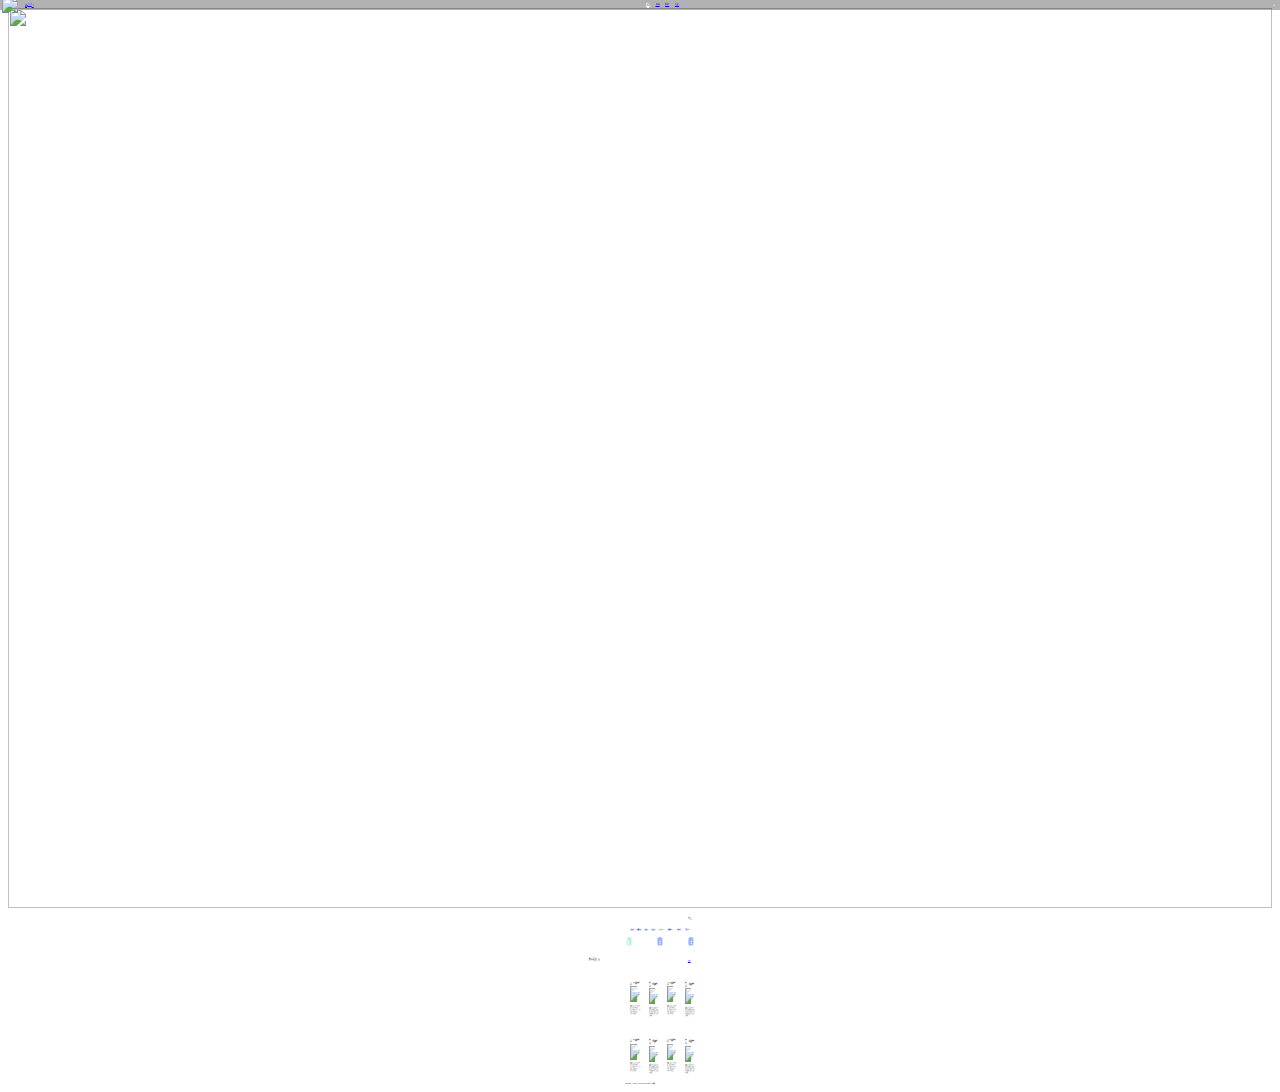
==== index.html @ 39307aaf "Please enter the commit message for your changes. Lines starting with '#' will be ignored, and an em" ====
<!DOCTYPE html>
<html lang="zh-CN">

<head>
  <meta charset="UTF-8">
  <meta name="viewport" content="width=device-width, initial-scale=1.0">
  <title>中医智行</title>

  <!-- bootstrap.css -->
  <link rel="stylesheet" href="/bootstrap-5.3.0-alpha1-dist/css/bootstrap-reboot.css">

  <!-- 字体图标 -->
  <link rel="stylesheet" href="/iconfont/iconfont.css">

  <link rel="stylesheet" href="/css/base.css">
  <link rel="stylesheet" href="/css/normalize.css">
  <link rel="stylesheet" href="/css/common.css">

  <link rel="shortcut icon" href="https://p1.music.126.net/1lqMPskW7B75S1Km452I_Q==/18762066417668140.jpg?param=130y130"
    type="image/x-icon">


  <script>
    // 检测屏幕宽度并进行跳转
    function redirectToMobileOrDesktop() {
      // 获取屏幕宽度
      var screenWidth = window.innerWidth || document.documentElement.clientWidth

      // 设置阈值来判断移动设备与桌面设备的界限，这里假设小于等于 768px 为移动设备
      var threshold = 768

      // 如果屏幕宽度小于等于阈值，跳转至移动端网站
      if (screenWidth <= threshold) {
        window.location.href = 'https://m-zyzx.netlify.app'
      }
    }

    // 在DOM加载完成后调用函数
    document.addEventListener('DOMContentLoaded', function () {
      redirectToMobileOrDesktop()
    });
  </script>
</head>

<body>
  <!-- 导航栏 -->
  <nav class="navbar">
    <!-- left -->
    <a class="navbar-brand" href="/index.html">
      <img src="/img/logo_white.png" alt="...">
    </a>

    <!-- 药房 -->
    <a href="#" class="pharmacyBtn">
      <i class="iconfont icon-pharmacy"></i>
      <div class="location">
        <span class="pharmacy-text">云浮</span>
        <i class="iconfont icon-arrow-down-fill"></i>
      </div>
    </a>

    <!-- middle -->
    <ul class="navbar-nav">
      <li class="nav-item">
        <a class="nav-link active" href="/index.html">首页</a>
      </li>
      <li class="nav-item">
        <a class="nav-link" href="/html/mall.html">商城</a>
      </li>
      <li class="nav-item">
        <a class="nav-link" href="/html/healthy.html">健康</a>
      </li>
      <li class="nav-item">
        <a class="nav-link" href="/html/community.html">社区</a>
      </li>
    </ul>

    <!-- right -->
    <div class="navbar-right">
      <form role="search">
        <input id="search" class="" type="search" placeholder="搜索医院或药品" aria-label="搜索医院或药品">
        <label for="search"><i class="iconfont icon-search"></i></label>
      </form>
      <!-- 个人 -->
      <a href="#" class="personBtn"><i class="iconfont icon-person"></i></a>
    </div>
  </nav>

  <div class="banner">
    <div class="indicator">
      <div class="left"></div>
      <div class="middle active"></div>
      <div class="right"></div>
    </div>
    <div class="imgBox">
      <img src="/img/banner/banner2.png" alt="">
    </div>
  </div>


  <!-- 版心 -->
  <div class="container">
    <!-- 智能问诊, 健康查询等 -->
    <div class="tools">
      <div class="header">
        <a href="#" class="more">更多 <i class="iconfont icon-arrow-right"></i></a>
      </div>
      <ul class="row">
        <li class="tool-item znwz">
          <a href="#" class="tool-link">
            <img src="/img/tool/znwz.png" alt="">
            <p>智能问诊</p>
          </a>
        </li>
        <li class="tool-item jkzx">
          <a href="#" class="tool-link">
            <img src="/img/tool/jkzx.png" alt="">
            <p>健康咨询</p>
          </a>
        </li>
        <li class="tool-item znpf">
          <a href="#" class="tool-link">
            <img src="/img/tool/znpf.png" alt="">
            <p>智能配方</p>
          </a>
        </li>
        <li class="tool-item znsb">
          <a href="#" class="tool-link">
            <img src="/img/tool/znsb.png" alt="">
            <p>智能识别</p>
          </a>
        </li>
        <li class="tool-item bad yfjc">
          <a href="#" class="tool-link">
            <img src="/img/tool/yfjc.png" alt="" class="">
            <p>药方检测</p>
          </a>
        </li>
        <li class="tool-item bad jkzc">
          <a href="#" class="tool-link">
            <img src="/img/tool/jkzc.png" alt="" class="">
            <p>健康自测</p>
          </a>
        </li>
        <li class="tool-item bad smzs">
          <a href="#" class="tool-link">
            <img src="/img/tool/smzs.png" alt="" class="">
            <p>睡眠助手</p>
          </a>
        </li>
        <li class="tool-item bad jbdt">
          <a href="#" class="tool-link">
            <img src="/img/tool/jbdt.png" alt="" class="">
            <p>疾病动态</p>
          </a>
        </li>
      </ul>
    </div>

    <!-- 预约挂号, 线下预约等 -->
    <div class="appointment">
      <ul class="row">
        <li class="appointment-item">
          <a href="#" class="appointment-link">
            <img src="/img/appointment/yygh-bg.png" class="bg" alt="">
            <p class="title">预约挂号</p>
            <p class="description">节约时间</p>
            <a href="#" class="goto">立即咨询</a>
            <i><img src="/img/appointment/yygh-icon.png" class="icon" id="yygh-icon" alt=""></i>
          </a>
        </li>
        <li class="appointment-item">
          <a href="#" class="appointment-link">
            <img src="/img/appointment/xxyy-bg.png" class="bg" alt="">
            <p class="title">线下预约</p>
            <p class="description">精准治疗</p>
            <a href="#" class="goto">立即咨询</a>
            <i><img src="/img/appointment/xxyy-icon.png" class="icon" id="xxyy-icon" alt=""></i>
          </a>
        </li>
        <li class="appointment-item">
          <a href="#" class="appointment-link">
            <img src="/img/appointment/zjjj-bg.png" class="bg" alt="">
            <p class="title">专家讲解</p>
            <p class="description">知识拓宽</p>
            <a href="#" class="goto">立即咨询</a>
            <i><img src="/img/appointment/zjjj-icon.png" class="icon" id="zjjj-icon" alt=""></i>
          </a>
        </li>
      </ul>
    </div>

    <!-- 推荐医生 -->
    <div class="recommend-doctor">
      <div class="header">
        <p>推荐医生<i class="iconfont icon-doctor"></i></p>
        <a href="#" class="more">更多 <i class="iconfont icon-arrow-right"></i></a>
      </div>
      <div class="body">
        <ul>
          <li>
            <div class="card">
              <div class="imgBox"><img src="/img/lilac.jpg" alt=""></div>
              <div class="card-body">
                <h5 class="card-title">
                  <div class="name">江园园</div>
                  <div class="department">主任医师 | 妇科</div>
                </h5>
                <div class="secondary-title">
                  <img class="score" src="/img/recommend-doctor/stars.png"></img>
                  <div class="visit-time"><span>3600</span>次接诊</div>
                </div>
                <p class="speciality">擅长于中西医结合治疗不孕不育症，妇科内分泌
                  失调疾病，复发性流产，妇科炎性疾病...</p>
              </div>
            </div>
          </li>
          <li>
            <div class="card">
              <div class="imgBox"><img src="/img/lilac.jpg" alt=""></div>
              <div class="card-body">
                <h5 class="card-title">
                  <div class="name">林青鸿</div>
                  <div class="department">主任中医师 | 针灸科</div>
                </h5>
                <div class="secondary-title">
                  <img class="score" src="/img/recommend-doctor/stars.png"></img>
                  <div class="visit-time"><span>3600</span>次接诊</div>
                </div>
                <p class="speciality">运用针灸及中药治疗颈椎病，腰腿痛，膝关节疼痛，
                  带状疱疹神经痛，头痛头晕病...</p>
              </div>
            </div>
          </li>
          <li>
            <div class="card">
              <div class="imgBox"><img src="/img/lilac.jpg" alt=""></div>
              <div class="card-body">
                <h5 class="card-title">
                  <div class="name">江园园</div>
                  <div class="department">主任医师 | 妇科</div>
                </h5>
                <div class="secondary-title">
                  <img class="score" src="/img/recommend-doctor/stars.png"></img>
                  <div class="visit-time"><span>3600</span>次接诊</div>
                </div>
                <p class="speciality">擅长于中西医结合治疗不孕不育症，妇科内分泌
                  失调疾病，复发性流产，妇科炎性疾病...</p>
              </div>
            </div>
          </li>
          <li>
            <div class="card">
              <div class="imgBox"><img src="/img/lilac.jpg" alt=""></div>
              <div class="card-body">
                <h5 class="card-title">
                  <div class="name">林青鸿</div>
                  <div class="department">主任中医师 | 针灸科</div>
                </h5>
                <div class="secondary-title">
                  <img class="score" src="/img/recommend-doctor/stars.png"></img>
                  <div class="visit-time"><span>3600</span>次接诊</div>
                </div>
                <p class="speciality">运用针灸及中药治疗颈椎病，腰腿痛，膝关节疼痛，
                  带状疱疹神经痛，头痛头晕病...</p>
              </div>
            </div>
          </li>
          <li>
            <div class="card">
              <div class="imgBox"><img src="/img/lilac.jpg" alt=""></div>
              <div class="card-body">
                <h5 class="card-title">
                  <div class="name">江园园</div>
                  <div class="department">主任医师 | 妇科</div>
                </h5>
                <div class="secondary-title">
                  <img class="score" src="/img/recommend-doctor/stars.png"></img>
                  <div class="visit-time"><span>3600</span>次接诊</div>
                </div>
                <p class="speciality">擅长于中西医结合治疗不孕不育症，妇科内分泌
                  失调疾病，复发性流产，妇科炎性疾病...</p>
              </div>
            </div>
          </li>
          <li>
            <div class="card">
              <div class="imgBox"><img src="/img/lilac.jpg" alt=""></div>
              <div class="card-body">
                <h5 class="card-title">
                  <div class="name">林青鸿</div>
                  <div class="department">主任中医师 | 针灸科</div>
                </h5>
                <div class="secondary-title">
                  <img class="score" src="/img/recommend-doctor/stars.png"></img>
                  <div class="visit-time"><span>3600</span>次接诊</div>
                </div>
                <p class="speciality">运用针灸及中药治疗颈椎病，腰腿痛，膝关节疼痛，
                  带状疱疹神经痛，头痛头晕病...</p>
              </div>
            </div>
          </li>
          <li>
            <div class="card">
              <div class="imgBox"><img src="/img/lilac.jpg" alt=""></div>
              <div class="card-body">
                <h5 class="card-title">
                  <div class="name">江园园</div>
                  <div class="department">主任医师 | 妇科</div>
                </h5>
                <div class="secondary-title">
                  <img class="score" src="/img/recommend-doctor/stars.png"></img>
                  <div class="visit-time"><span>3600</span>次接诊</div>
                </div>
                <p class="speciality">擅长于中西医结合治疗不孕不育症，妇科内分泌
                  失调疾病，复发性流产，妇科炎性疾病...</p>
              </div>
            </div>
          </li>
          <li>
            <div class="card">
              <div class="imgBox"><img src="/img/lilac.jpg" alt=""></div>
              <div class="card-body">
                <h5 class="card-title">
                  <div class="name">林青鸿</div>
                  <div class="department">主任中医师 | 针灸科</div>
                </h5>
                <div class="secondary-title">
                  <img class="score" src="/img/recommend-doctor/stars.png"></img>
                  <div class="visit-time"><span>3600</span>次接诊</div>
                </div>
                <p class="speciality">运用针灸及中药治疗颈椎病，腰腿痛，膝关节疼痛，
                  带状疱疹神经痛，头痛头晕病...</p>
              </div>
            </div>
          </li>
        </ul>
      </div>
    </div>
  </div>


  <!-- 版权 -->
  <div class="copyright">
    copyright © M&T developed by
    <a href="https://gitee.com/paeonia-lactiflora" target="_blank">
      Jason Liu <i class="iconfont icon-gitee"></i>
    </a>
  </div>



  <script src="/js/flexible.js"></script>
  <script src="/js/index.js"></script>
</body>

</html>
---- iconfont/iconfont.css ----
@font-face {
  font-family: "iconfont"; /* Project id 4531847 */
  src: 
       url('[data-uri]') format('woff2'),
       url('//at.alicdn.com/t/c/font_4531847_jusc4thsdz8.woff?t=1714816762279') format('woff'),
       url('//at.alicdn.com/t/c/font_4531847_jusc4thsdz8.ttf?t=1714816762279') format('truetype');
}

.iconfont {
  font-family: "iconfont" !important;
  font-size: 16px;
  font-style: normal;
  -webkit-font-smoothing: antialiased;
  -moz-osx-font-smoothing: grayscale;
}

.icon-doctor:before {
  content: "\e659";
}

.icon-arrow-right:before {
  content: "\e60c";
}

.icon-arrow-down-fill:before {
  content: "\e877";
}

.icon-pharmacy:before {
  content: "\e770";
}

.icon-person:before {
  content: "\e656";
}

.icon-gitee:before {
  content: "\e603";
}

.icon-search:before {
  content: "\e619";
}
---- css/common.css ----
html {
  --main-color: #1446cc;
  --main-color-rgb: 20, 70, 204;
  --body-color: var(--bs-body-color);
  --bs-shadow: 0 0.0417rem 0.0833rem rgba(var(--bs-body-color-rgb), 0.15);
  --bs-shadow-active: 0 0.0208rem 0.0417rem rgba(var(--bs-body-color-rgb), 0.15);
  --xiaomi-shadow: 0 0.0781rem 0.1563rem rgba(0, 0, 0, 0.1);
  --xiaomi-shadow-active: 0 0.0391rem 0.0781rem rgba(0, 0, 0, 0.1);
  --transition-duration: 0.2s;
  --bs-nice-shadow: 0 0 0 0.0208rem rgba(var(--main-color-rgb), 0.25);
  overflow-x: hidden !important;
}
html body {
  font-size: 0.085rem;
}
html body .iconfont:hover {
  color: var(--main-color);
}
* {
  caret-color: var(--main-color) !important;
}
* ::selection {
  background-color: var(--main-color);
  color: #fff;
}
@keyframes fadeIn {
  from {
    opacity: 0.5;
    transform: translateY(0.1rem) scale(0.85);
  }
  to {
    opacity: 1;
    transform: translateY(0) scale(1);
  }
}
.navbar {
  position: fixed;
  top: 0;
  left: 0;
  z-index: 9999;
  display: flex;
  align-items: center;
  padding: 0.06rem 0.15rem;
  height: 0.5rem;
  width: 100%;
  background-color: rgba(0, 0, 0, 0.3);
  color: #fff;
  transition: all var(--transition-duration), top 0.7s ease-in-out;
}
.navbar.hide {
  top: -100%;
}
.navbar .iconfont {
  font-size: 0.15rem;
}
.navbar .iconfont:hover {
  color: #fff;
}
.navbar .navbar-brand img {
  height: 0.28rem;
}
.navbar .pharmacyBtn {
  margin-left: 0.35rem;
  display: flex;
  align-items: center;
}
.navbar .pharmacyBtn:hover {
  color: #fff;
}
.navbar .pharmacyBtn .location {
  display: flex;
  align-items: center;
  margin-left: 0.037rem;
}
.navbar .pharmacyBtn .location .pharmacy-text {
  font-size: 0.11rem;
}
.navbar .navbar-nav {
  position: absolute;
  left: 50%;
  transform: translateX(-50%);
  display: flex;
  gap: 0.2rem;
}
.navbar .navbar-nav .nav-item {
  position: relative;
  transition: all var(--transition-duration);
}
.navbar .navbar-nav .nav-item a {
  padding: 0.07rem 0.08rem;
  font-size: 0.115rem;
}
.navbar .navbar-nav .nav-item a:hover,
.navbar .navbar-nav .nav-item a.active {
  color: #fff;
}
.navbar .navbar-nav .nav-item a:hover::after,
.navbar .navbar-nav .nav-item a.active::after {
  position: absolute;
  left: 50%;
  bottom: -0.04rem;
  content: '';
  width: 35%;
  height: 0.015rem;
  border-radius: 1vh;
  background-color: #fff;
  transform: translateX(-50%);
}
.navbar .navbar-right {
  margin-left: auto;
  display: flex;
  justify-content: space-between;
  align-items: center;
  gap: 0.35rem;
}
.navbar .navbar-right form {
  display: flex;
  align-items: center;
}
.navbar .navbar-right form input {
  --main-color: #fff;
  width: 0;
  margin: 0;
  padding: 0.06rem 0;
  background-color: transparent;
  border: none;
  border-radius: 999rem;
  font-size: 0.1rem;
  transition: all var(--transition-duration);
}
.navbar .navbar-right form input:focus {
  margin-right: 0.05rem;
  padding: 0.06rem 0.11rem;
  width: auto;
  border: 0.0052rem solid var(--main-color);
  box-shadow: 0 0 0 0.0208rem rgba(255, 255, 255, 0.25);
}
.banner {
  position: relative;
  height: 100vh;
}
.banner .indicator {
  position: absolute;
  left: 50%;
  bottom: 0.15rem;
  transform: translateX(-50%);
  z-index: 999;
  display: flex;
  justify-content: space-between;
  gap: 0.15rem;
}
.banner .indicator > div {
  height: 0.028rem;
  width: 0.9rem;
  background-color: #fff;
  opacity: 0.5;
  border-radius: 999rem;
}
.banner .indicator > div.active {
  opacity: 1;
}
.banner .imgBox {
  position: relative;
  margin: auto;
  width: 100%;
  height: 100%;
  animation: zoom linear forwards;
  animation-timeline: scroll();
  animation-range: 0vh 90vh;
  overflow: hidden;
}
@keyframes zoom {
  from {
    width: 100%;
  }
  to {
    width: 65%;
    border-radius: 0.3rem;
  }
}
.banner .imgBox img {
  width: 100%;
  height: 100%;
  object-fit: cover;
  transition: all var(--transition-duration);
}
.container {
  display: flex;
  flex-direction: column;
  gap: 0.6rem;
  margin: 0.5rem auto 0.3rem;
  width: 6.4rem;
}
.container .header {
  display: flex;
  align-items: center;
  margin-bottom: 0.03rem;
  font-size: 1.1em;
}
.container .header a {
  margin-left: auto;
  transition: all var(--transition-duration);
}
.container .header a:hover {
  color: var(--main-color);
  transform: translateX(0.03rem);
}
.container .header a:active {
  transform: translateX(0.05rem);
}
.container .header a i {
  font-size: inherit;
}
.container .tools {
  animation: fadeIn linear forwards;
  animation-timeline: scroll();
  animation-range: 0.5rem 70vh;
}
.container .tools .row {
  display: flex;
  justify-content: space-between;
}
.container .tools .row .tool-item {
  --hover-color: var(--main-color);
  position: relative;
  width: 0.62rem;
  height: 0.7rem;
  padding: 0.05rem 0.1rem;
  border-radius: 0.03rem;
  background-color: #fff;
  transition: all var(--transition-duration);
  cursor: pointer;
}
.container .tools .row .tool-item.znwz {
  --hover-color: #2261c8;
}
.container .tools .row .tool-item.znwz img {
  transform: translateY(0.03rem);
}
.container .tools .row .tool-item.jkzx {
  --hover-color: #41b39d;
}
.container .tools .row .tool-item.jkzx img {
  transform: translateY(0.04rem);
}
.container .tools .row .tool-item.znpf {
  --hover-color: #ffb900;
}
.container .tools .row .tool-item.znpf img {
  transform: translateY(0.003rem);
}
.container .tools .row .tool-item.znsb {
  --hover-color: #ff4242;
}
.container .tools .row .tool-item.znsb img {
  transform: translateY(0.04rem);
}
.container .tools .row .tool-item.bad.yfjc {
  padding: 0.05rem 0.145rem;
}
.container .tools .row .tool-item.bad.yfjc img {
  transform: translateY(0.05rem);
}
.container .tools .row .tool-item.bad.jkzc {
  padding: 0.05rem 0.177rem;
}
.container .tools .row .tool-item.bad.jkzc img {
  transform: translateY(0.01rem);
}
.container .tools .row .tool-item.bad.smzs {
  padding: 0.05rem 0.12rem;
}
.container .tools .row .tool-item.bad.smzs img {
  transform: translateY(0.035rem);
}
.container .tools .row .tool-item.bad.jbdt {
  padding: 0.05rem 0.16rem;
}
.container .tools .row .tool-item.bad.jbdt img {
  transform: translateY(0.02rem);
}
.container .tools .row .tool-item:hover {
  transform: translateY(-0.02rem);
  box-shadow: var(--bs-shadow);
}
.container .tools .row .tool-item:hover p {
  color: var(--hover-color);
}
.container .tools .row .tool-item:active {
  transform: translateY(-0.005rem);
  box-shadow: var(--bs-shadow-active);
}
.container .tools .row .tool-item .tool-link img {
  width: 100%;
}
.container .tools .row .tool-item .tool-link p {
  position: absolute;
  left: 50%;
  transform: translateX(-50%);
  bottom: 0.07rem;
  text-align: center;
  text-wrap: nowrap;
}
.container .appointment {
  animation: fadeIn linear forwards;
  animation-timeline: scroll();
  animation-range: 0.3rem 95vh;
}
.container .appointment .row {
  display: flex;
  justify-content: space-between;
}
.container .appointment .row .appointment-item {
  position: relative;
  box-shadow: var(--bs-shadow);
  border-radius: 0.09rem;
}
.container .appointment .row .appointment-item .appointment-link {
  color: #fff;
}
.container .appointment .row .appointment-item .appointment-link p,
.container .appointment .row .appointment-item .appointment-link a {
  position: absolute;
  left: 50%;
  transform: translateX(-50%);
}
.container .appointment .row .appointment-item .appointment-link .title {
  top: 0.09rem;
  font-size: 1.8em;
  letter-spacing: 0.1em;
}
.container .appointment .row .appointment-item .appointment-link .description {
  top: 0.36rem;
  font-size: 1.1em;
}
.container .appointment .row .appointment-item .appointment-link img.bg {
  width: 1.7rem;
}
.container .appointment .row .appointment-item img.icon {
  position: absolute;
  right: 0;
  bottom: 0;
  width: 0.7rem;
  cursor: pointer;
  transition: all var(--transition-duration);
}
.container .appointment .row .appointment-item img.icon:hover {
  transform: scale(1.05);
}
.container .appointment .row .appointment-item img.icon:active {
  transform: scale(1.02);
}
.container .appointment .row .appointment-item img.icon#xxyy-icon {
  height: 0.65rem;
}
.container .appointment .row .appointment-item .goto {
  position: absolute;
  bottom: -0.055rem;
  left: 50%;
  z-index: 1;
  transform: translateX(-50%);
  display: flex;
  align-items: center;
  padding: 0.04rem 0.13rem;
  background-color: #97b3ff;
  border-radius: 999rem;
  color: #fff;
  transition: all var(--transition-duration);
}
.container .appointment .row .appointment-item .goto:hover {
  transform: translateY(-0.02rem) translateX(-50%);
  box-shadow: var(--bs-shadow);
}
.container .appointment .row .appointment-item .goto:active {
  transform: translateY(-0.005rem) translateX(-50%);
  box-shadow: var(--bs-shadow-active);
}
.container .appointment .row .appointment-item:first-child .goto {
  background: linear-gradient(to right, rgba(168, 240, 210, 0.42), #a8f0d2);
}
.container .recommend-doctor {
  animation: fadeIn linear forwards;
  animation-timeline: scroll();
  animation-range: 0.1rem 95vh;
}
.container .recommend-doctor .header {
  margin-bottom: 0.07rem;
}
.container .recommend-doctor .header p {
  font-size: 1.2em;
  font-weight: 300;
  letter-spacing: 0.09em;
}
.container .recommend-doctor .header p i {
  font-size: 0.95em;
  margin-left: 0.028rem;
}
.container .recommend-doctor .body ul {
  display: grid;
  grid-template-columns: 1fr 1fr 1fr 1fr;
  grid-gap: 0.2rem 0.35rem;
}
.container .recommend-doctor .body ul li .card {
  background-color: #fff;
  border-radius: 0.037rem;
  overflow: hidden;
  cursor: pointer;
  transition: all var(--transition-duration);
  box-shadow: var(--bs-shadow-active);
}
.container .recommend-doctor .body ul li .card .imgBox img {
  height: 0.8rem;
  width: 100%;
  object-fit: cover;
}
.container .recommend-doctor .body ul li .card .card-body {
  padding: 0.1rem;
}
.container .recommend-doctor .body ul li .card .card-body .card-title,
.container .recommend-doctor .body ul li .card .card-body .secondary-title {
  display: flex;
  justify-content: space-between;
  align-items: center;
}
.container .recommend-doctor .body ul li .card .card-body .card-title .name {
  font-size: 0.1rem;
  font-weight: 500;
  letter-spacing: 0.1em;
}
.container .recommend-doctor .body ul li .card .card-body .secondary-title {
  margin: 0.05rem 0;
}
.container .recommend-doctor .body ul li .card .card-body .secondary-title .score {
  width: 0.4rem;
}
.container .recommend-doctor .body ul li .card .card-body .secondary-title .visit-time span {
  margin-right: 0.015rem;
  color: #007AFF;
}
.container .recommend-doctor .body ul li .card .card-body .speciality {
  color: gray;
}
.container .recommend-doctor .body ul li .card .card-body .speciality::before {
  margin-right: 0.05rem;
  content: '擅长:';
  font-size: 1.05em;
  color: #000;
}
.container .recommend-doctor .body ul li .card:hover {
  transform: translateY(-0.02rem);
  box-shadow: var(--bs-shadow);
}
.container .recommend-doctor .body ul li .card:active {
  transform: translateY(-0.005rem);
  box-shadow: var(--bs-shadow-active);
}
.copyright {
  text-align: center;
  font-family: 'Times New Roman', Times, serif;
  font-size: 0.1rem;
}
.copyright a {
  color: inherit;
  text-decoration: none;
}
.copyright a i {
  transition: color var(--transition-duration);
  font-size: inherit;
}
.copyright a:hover {
  text-decoration: underline;
}
.copyright a:hover i {
  color: #c71d23;
}
::-webkit-scrollbar {
  width: 0;
}
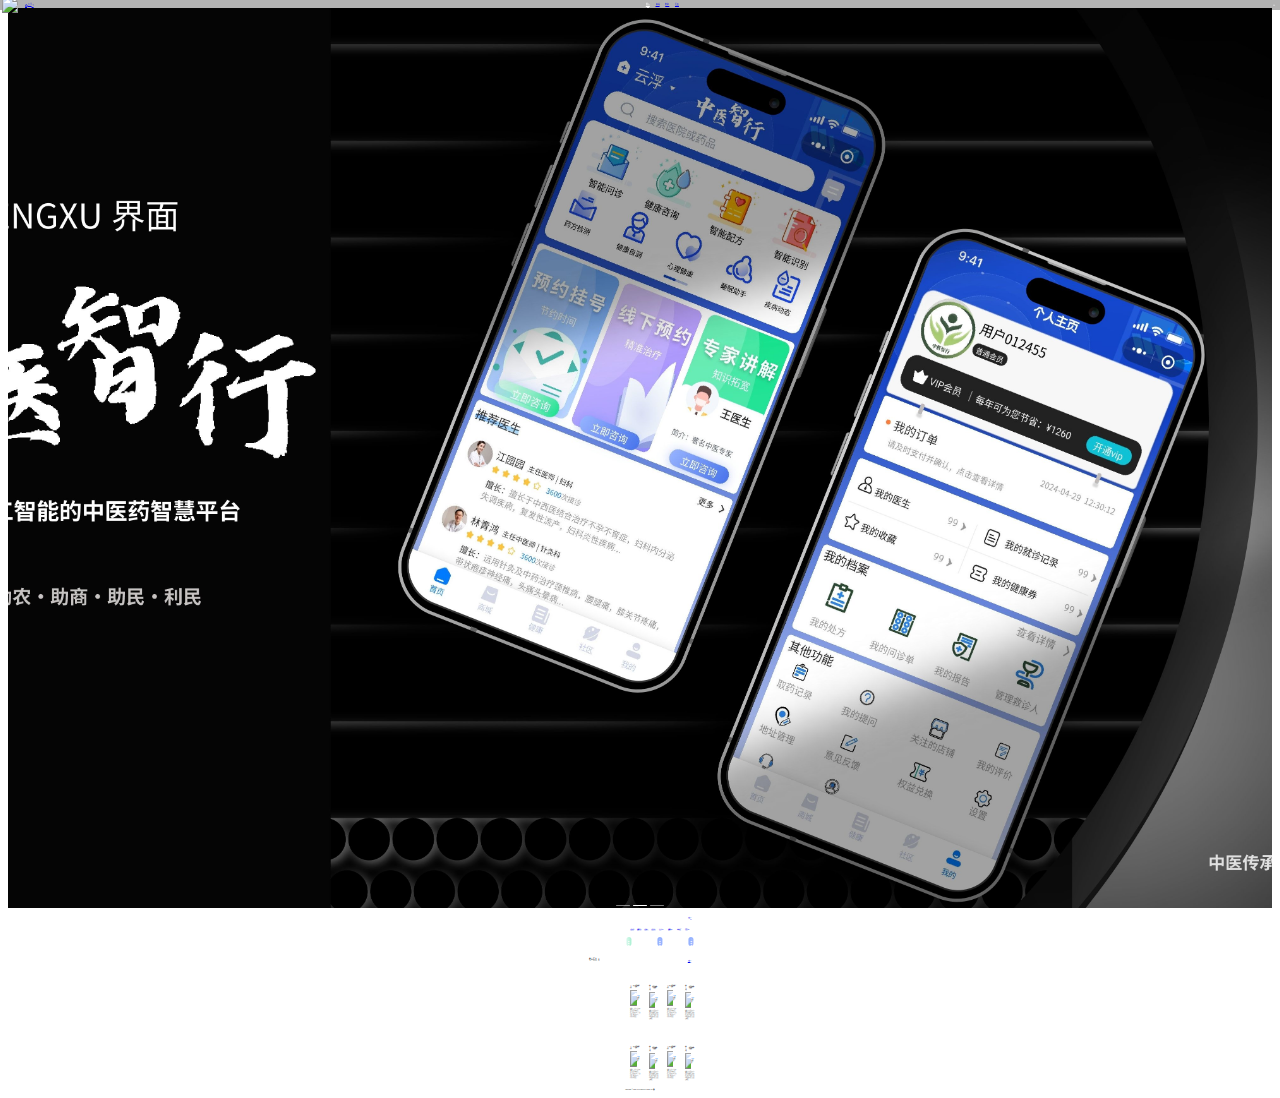
==== commit c4ac0469: "Please enter the commit message for your changes. Lines starting with '#' will be ignored, and an em" ====
--- a/index.html
+++ b/index.html
@@ -4,7 +4,7 @@
 <head>
   <meta charset="UTF-8">
   <meta name="viewport" content="width=device-width, initial-scale=1.0">
-  <title>中医智行</title>
+  <title>中医智行 - 首页</title>
 
   <!-- bootstrap.css -->
   <link rel="stylesheet" href="/bootstrap-5.3.0-alpha1-dist/css/bootstrap-reboot.css">
@@ -16,7 +16,7 @@
   <link rel="stylesheet" href="/css/normalize.css">
   <link rel="stylesheet" href="/css/common.css">
 
-  <link rel="shortcut icon" href="https://p1.music.126.net/1lqMPskW7B75S1Km452I_Q==/18762066417668140.jpg?param=130y130"
+  <link rel="shortcut icon" href="/favicon.ico"
     type="image/x-icon">
 
 
@@ -35,10 +35,12 @@
       }
     }
 
+    redirectToMobileOrDesktop()
+
     // 在DOM加载完成后调用函数
-    document.addEventListener('DOMContentLoaded', function () {
-      redirectToMobileOrDesktop()
-    });
+    // document.addEventListener('DOMContentLoaded', function () {
+    //   redirectToMobileOrDesktop()
+    // });
   </script>
 </head>
 
@@ -200,7 +202,7 @@
         <ul>
           <li>
             <div class="card">
-              <div class="imgBox"><img src="/img/lilac.jpg" alt=""></div>
+              <div class="imgBox"><img src="/img/recommend-doctor/jyy.png" alt=""></div>
               <div class="card-body">
                 <h5 class="card-title">
                   <div class="name">江园园</div>
@@ -217,7 +219,7 @@
           </li>
           <li>
             <div class="card">
-              <div class="imgBox"><img src="/img/lilac.jpg" alt=""></div>
+              <div class="imgBox"><img src="/img/recommend-doctor/lqh.png" alt=""></div>
               <div class="card-body">
                 <h5 class="card-title">
                   <div class="name">林青鸿</div>
@@ -234,7 +236,7 @@
           </li>
           <li>
             <div class="card">
-              <div class="imgBox"><img src="/img/lilac.jpg" alt=""></div>
+              <div class="imgBox"><img src="/img/recommend-doctor/jyy.png" alt=""></div>
               <div class="card-body">
                 <h5 class="card-title">
                   <div class="name">江园园</div>
@@ -251,7 +253,7 @@
           </li>
           <li>
             <div class="card">
-              <div class="imgBox"><img src="/img/lilac.jpg" alt=""></div>
+              <div class="imgBox"><img src="/img/recommend-doctor/lqh.png" alt=""></div>
               <div class="card-body">
                 <h5 class="card-title">
                   <div class="name">林青鸿</div>
@@ -268,7 +270,7 @@
           </li>
           <li>
             <div class="card">
-              <div class="imgBox"><img src="/img/lilac.jpg" alt=""></div>
+              <div class="imgBox"><img src="/img/recommend-doctor/jyy.png" alt=""></div>
               <div class="card-body">
                 <h5 class="card-title">
                   <div class="name">江园园</div>
@@ -285,7 +287,7 @@
           </li>
           <li>
             <div class="card">
-              <div class="imgBox"><img src="/img/lilac.jpg" alt=""></div>
+              <div class="imgBox"><img src="/img/recommend-doctor/lqh.png" alt=""></div>
               <div class="card-body">
                 <h5 class="card-title">
                   <div class="name">林青鸿</div>
@@ -302,7 +304,7 @@
           </li>
           <li>
             <div class="card">
-              <div class="imgBox"><img src="/img/lilac.jpg" alt=""></div>
+              <div class="imgBox"><img src="/img/recommend-doctor/jyy.png" alt=""></div>
               <div class="card-body">
                 <h5 class="card-title">
                   <div class="name">江园园</div>
@@ -319,7 +321,7 @@
           </li>
           <li>
             <div class="card">
-              <div class="imgBox"><img src="/img/lilac.jpg" alt=""></div>
+              <div class="imgBox"><img src="/img/recommend-doctor/lqh.png" alt=""></div>
               <div class="card-body">
                 <h5 class="card-title">
                   <div class="name">林青鸿</div>
--- a/css/common.css
+++ b/css/common.css
@@ -23,16 +23,6 @@
   background-color: var(--main-color);
   color: #fff;
 }
-@keyframes fadeIn {
-  from {
-    opacity: 0.5;
-    transform: translateY(0.1rem) scale(0.85);
-  }
-  to {
-    opacity: 1;
-    transform: translateY(0) scale(1);
-  }
-}
 .navbar {
   position: fixed;
   top: 0;
@@ -409,7 +399,7 @@
   box-shadow: var(--bs-shadow-active);
 }
 .container .recommend-doctor .body ul li .card .imgBox img {
-  height: 0.8rem;
+  height: 1rem;
   width: 100%;
   object-fit: cover;
 }
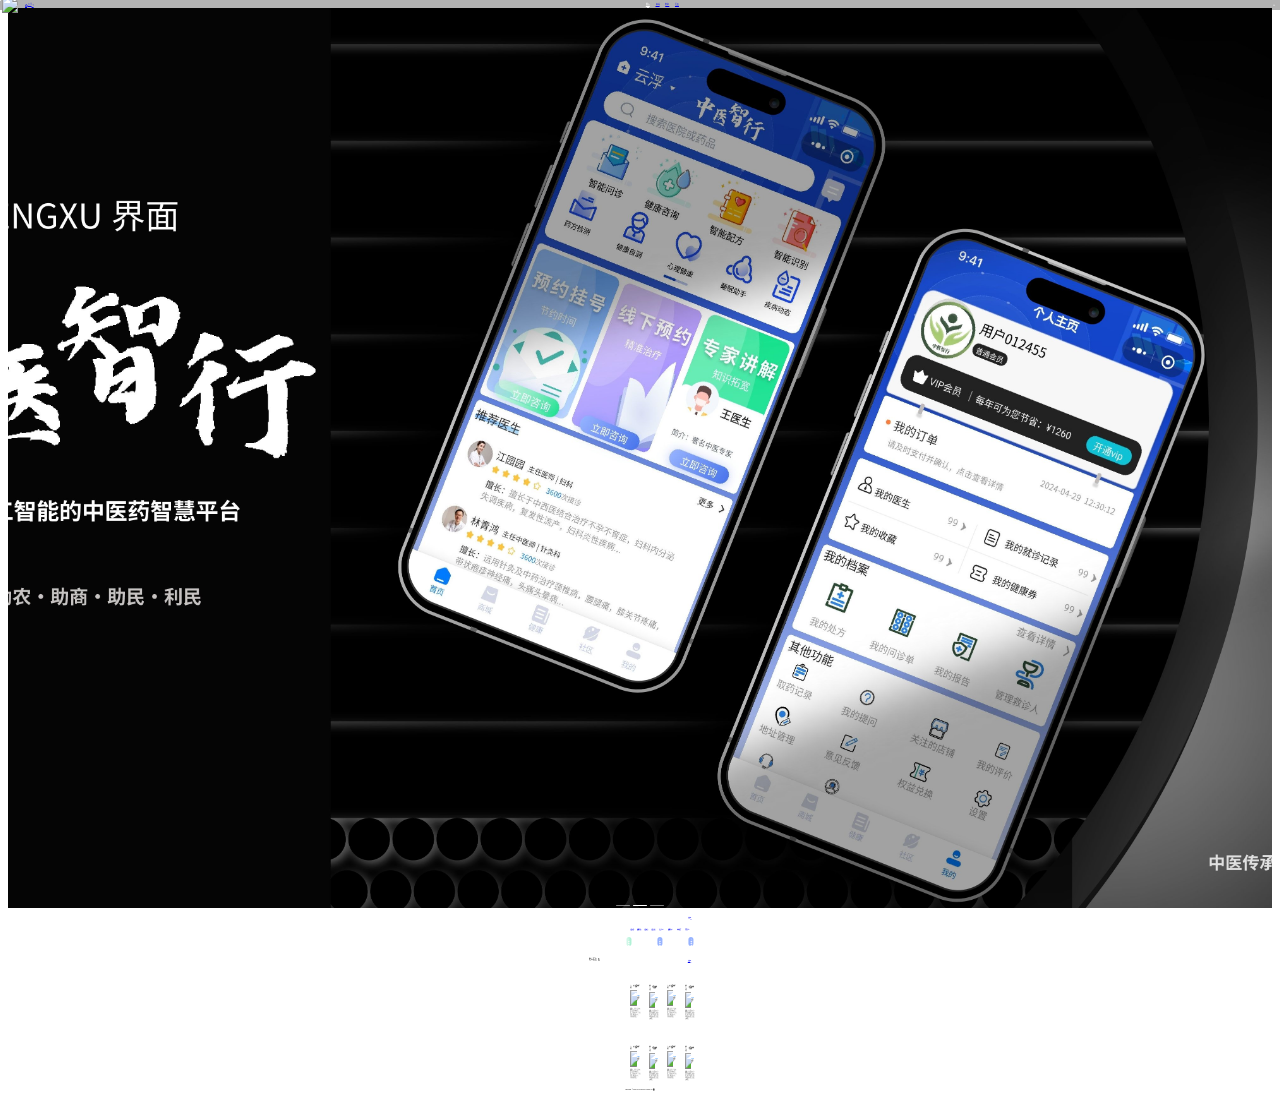
==== commit 79fe4f70: "Please enter the commit message for your changes. Lines starting with '#' will be ignored, and an em" ====
--- a/index.html
+++ b/index.html
@@ -16,8 +16,7 @@
   <link rel="stylesheet" href="/css/normalize.css">
   <link rel="stylesheet" href="/css/common.css">
 
-  <link rel="shortcut icon" href="/favicon.ico"
-    type="image/x-icon">
+  <link rel="shortcut icon" href="/favicon.ico" type="image/x-icon">
 
 
   <script>
@@ -35,13 +34,19 @@
       }
     }
 
-    redirectToMobileOrDesktop()
+    // redirectToMobileOrDesktop()
 
     // 在DOM加载完成后调用函数
     // document.addEventListener('DOMContentLoaded', function () {
     //   redirectToMobileOrDesktop()
     // });
   </script>
+
+  <style>
+    * {
+      cursor: none !important;
+    }
+  </style>
 </head>
 
 <body>
@@ -354,6 +359,23 @@
 
   <script src="/js/flexible.js"></script>
   <script src="/js/index.js"></script>
+  <script src="/js/magic_mouse.js"></script>
+
+  <script>
+    document.querySelectorAll('a, button, label, .recommend-doctor .card, .icon')
+      .forEach(el => {
+        el.classList.add('magic-hover')
+      })
+    const options = {
+      "outerStyle": "disable",
+      "hoverEffect": "pointer-overlay",
+      "hoverItemMove": false,
+      "defaultCursor": false,
+      "outerWidth": 30,
+      "outerHeight": 30
+    }
+    magicMouse(options)
+  </script>
 </body>
 
 </html>--- a/css/common.css
+++ b/css/common.css
@@ -13,6 +13,17 @@
 html body {
   font-size: 0.085rem;
 }
+html body #magicPointer {
+  height: 0.125rem;
+  width: 0.125rem;
+  mix-blend-mode: difference;
+  box-shadow: 0px 0px 15px -5px #fff;
+  z-index: 9999;
+}
+html body #magicPointer.pointer-overlay {
+  height: 0.2604rem;
+  width: 0.2604rem;
+}
 html body .iconfont:hover {
   color: var(--main-color);
 }
@@ -27,7 +38,7 @@
   position: fixed;
   top: 0;
   left: 0;
-  z-index: 9999;
+  z-index: 999;
   display: flex;
   align-items: center;
   padding: 0.06rem 0.15rem;
